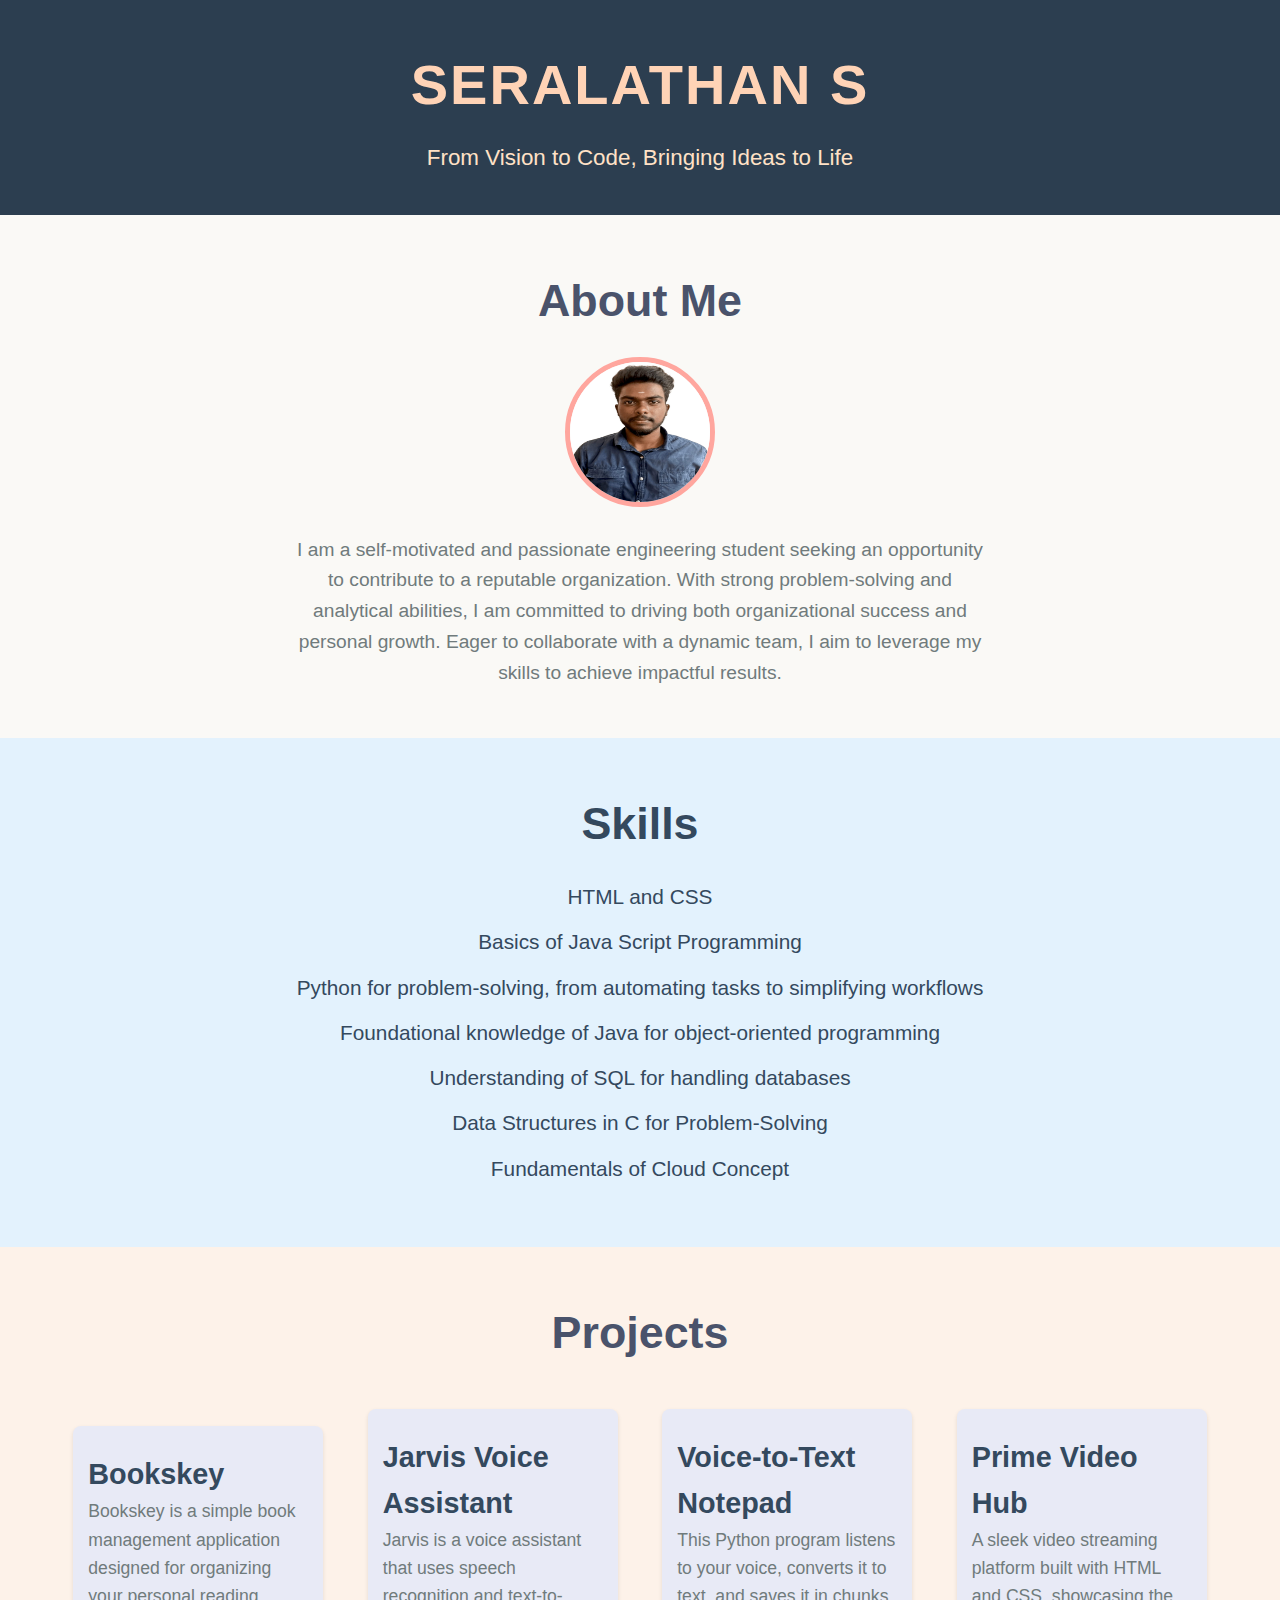
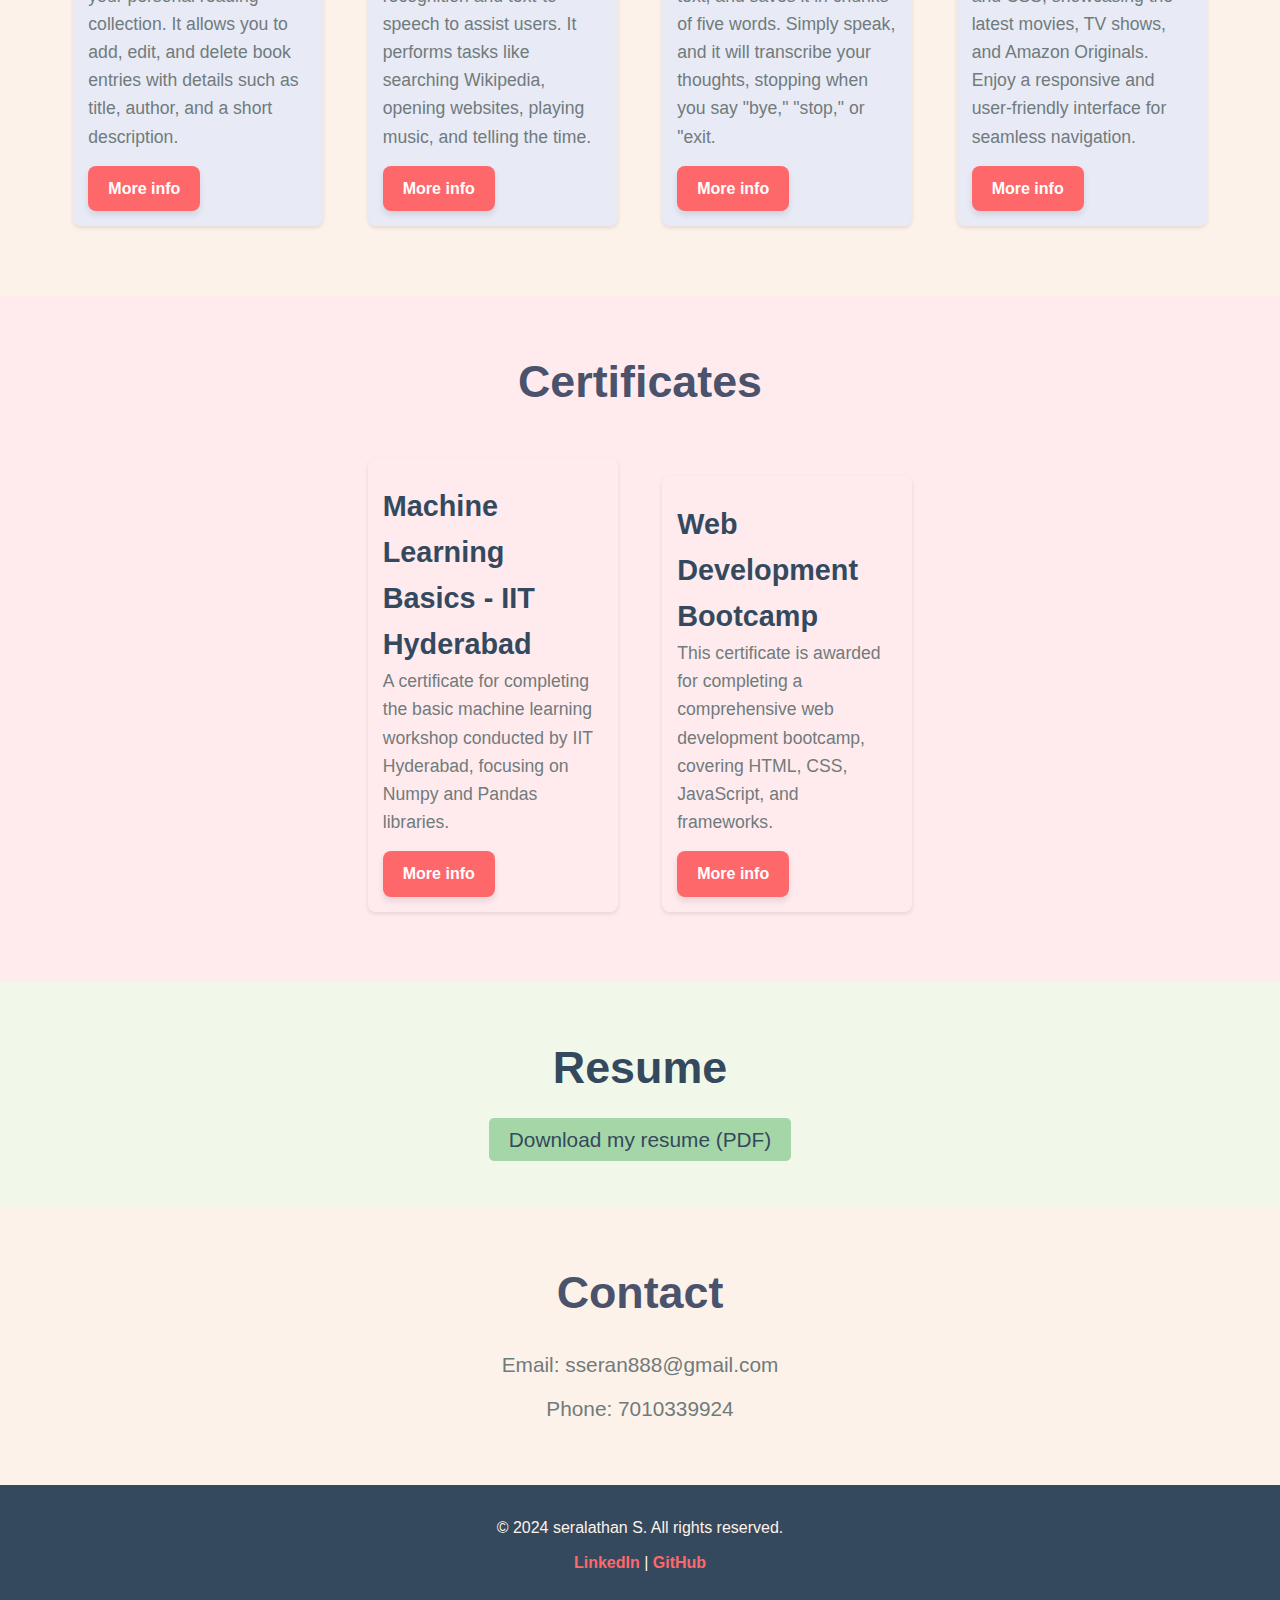
==== index.html @ a7fccd95 "Add files via upload" ====
<!DOCTYPE html>
<html lang="en">
<head>
    <meta charset="UTF-8">
    <meta name="viewport" content="width=device-width, initial-scale=1.0">
    <title>Seran-Portfolio</title>
    <link rel="stylesheet" href="style.css">
</head>
<body>

    <!-- Header Section -->
    <header>
        <div class="header-content">
            <h1>SERALATHAN S</h1>
            <p>From Vision to Code, Bringing Ideas to Life</p>
        </div>
    </header>

    <!-- About Section -->
    <section id="about">
        <h2>About Me</h2>
        <img src="WhatsApp Image 2024-11-14 at 06.11.02_e18137ea.jpg" alt="Your Photo" class="about-img">
        <p>I am a self-motivated and passionate engineering student seeking an opportunity to contribute to a reputable organization. With strong problem-solving and analytical abilities, I am committed to driving both organizational success and personal growth. Eager to collaborate with a dynamic team, I aim to leverage my skills to achieve impactful results.</p>
    </section>

    <!-- Skills Section -->
    <section id="skills">
        <h2>Skills</h2>
        <ul>
            <li>HTML and CSS </li>
            <li>Basics of Java Script Programming</li>
            <li>Python for problem-solving, from automating tasks to simplifying workflows</li>
            <li>Foundational knowledge of Java for object-oriented programming</li>
            <li>Understanding of SQL for handling databases</li>
            <li>Data Structures in C for Problem-Solving</li>
            <li>Fundamentals of Cloud Concept</li>
        </ul>
    </section>

    <!-- Projects Section -->
    <section id="projects">
        <h2>Projects</h2>
        <div class="project">
            <h3>Bookskey</h3>
            <p>Bookskey is a simple book management application designed for organizing your personal reading collection. It allows you to add, edit, and delete book entries with details such as title, author, and a short description.</p>
            <a href="https://shaveenananth.github.io/bookskey/"> More info</a>
        </div>
        <div class="project">
            <h3>Jarvis Voice Assistant</h3>
            <p>Jarvis is a voice assistant that uses speech recognition and text-to-speech to assist users. It performs tasks like searching Wikipedia, opening websites, playing music, and telling the time.</p>
            <a href="https://github.com/shaveenananth/jarvis-app.git"> More info</a>
        </div>
        <div class="project">
            <h3>Voice-to-Text Notepad</h3>
            <p>This Python program listens to your voice, converts it to text, and saves it in chunks of five words. Simply speak, and it will transcribe your thoughts, stopping when you say "bye," "stop," or "exit.</p>
            <a href="https://github.com/shaveenananth/Voice-to-Text-Notepad.git"> More info</a>
        </div>
        <div class="project">
            <h3>Prime Video Hub</h3>
            <p>A sleek video streaming platform built with HTML and CSS, showcasing the latest movies, TV shows, and Amazon Originals. Enjoy a responsive and user-friendly interface for seamless navigation.</p>
            <a href="https://shaveenananth.github.io/landing-page/"> More info</a>
        </div>
    </section>
    <!-- Certificate Section -->
    <section id="certificate">
        <h2>Certificates</h2>
        <div class="certificate">
            <h3>Machine Learning Basics - IIT Hyderabad</h3>
            <p>A certificate for completing the basic machine learning workshop conducted by IIT Hyderabad, focusing on Numpy and Pandas libraries.</p>
            <a href="#">More info</a>
        </div>
        <div class="certificate">
            <h3>Web Development Bootcamp</h3>
            <p>This certificate is awarded for completing a comprehensive web development bootcamp, covering HTML, CSS, JavaScript, and frameworks.</p>
            <a href="#">More info</a>
        </div>
    </section>


    <!-- Resume Section -->
    <section id="resume">
        <h2>Resume</h2>
        <p><a href="SERALATHAN.S (Resume).pdf" download>Download my resume (PDF)</a></p>
    </section>

    <!-- Contact Section -->
    <section id="contact">
        <h2>Contact</h2>
        <p>Email: sseran888@gmail.com</p>
        <p>Phone: 7010339924</p>
    </section>

    <!-- Footer Section -->
    <footer>
        <p>&copy; 2024 seralathan S. All rights reserved.</p>
        <p><a href="https://www.linkedin.com/in/shaveen-ananth-58242624a">LinkedIn</a> | <a href="https://github.com/seralathans">GitHub</a></p>
    </footer>

</body>
</html>
---- style.css ----
* {
    margin: 0;
    padding: 0;
    box-sizing: border-box;
}

body {
    font-family: 'Arial', sans-serif;
    line-height: 1.6;
    background-color: #FAF9F6;
    color: #333;
    margin: 0;
}

/* Header */
header {
    background-color: #34495E;
    color: #FDF2E9;
    padding: 40px 0;
    text-align: center;
    box-shadow: 0 4px 6px rgba(0, 0, 0, 0.1);
    transition: background-color 0.3s ease;
}

header:hover {
    background-color: #2C3E50; /* Darker slate blue on hover */
}

header h1 {
    font-size: 3.5rem;
    margin-bottom: 10px;
    letter-spacing: 2px;
    color: #FFD3B6;
    transition: color 0.3s ease;
}

header h1:hover {
    color: #FFA69E; /* Change color on hover */
}

header p {
    font-size: 1.4rem;
    font-weight: 300;
    color: #FFE1C6;
    transition: color 0.3s ease;
}

header p:hover {
    color: #FFD3B6;
}

/* About Section */
#about {
    background-color: #FAF9F6;
    padding: 50px 0;
    text-align: center;
}

#about h2 {
    font-size: 2.8rem;
    margin-bottom: 20px;
    color: #4A536B;
    transition: color 0.3s ease;
}

#about h2:hover {
    color: #FF686B;
}

#about .about-img {
    width: 150px;
    height: 150px;
    border-radius: 50%;
    margin-bottom: 20px;
    border: 5px solid #FFA69E;
    transition: transform 0.3s ease, border-color 0.3s ease;
}

#about .about-img:hover {
    transform: scale(1.1); /* Rotate slightly on hover */
    border-color: #FF686B;
}

#about p {
    font-size: 1.2rem;
    color: #707B7C;
    max-width: 700px;
    margin: 0 auto;
    transition: color 0.3s ease;
}

#about p:hover {
    color: #4A536B;
}

/* Skills Section */
#skills {
    background-color: #E3F2FD;
    padding: 50px 0;
    text-align: center;
}

#skills h2 {
    font-size: 2.8rem;
    margin-bottom: 20px;
    color: #34495E;
}

#skills ul {
    list-style-type: none;
    font-size: 1.3rem;
    max-width: 800px;
    margin: 0 auto;
}

#skills li {
    margin-bottom: 12px;
    color: #34495E;
    transition: color 0.3s ease, transform 0.3s ease;
}

#skills li:hover {
    color: #FF686B;
    transform: scale(1.05); /* Slightly enlarge each skill on hover */
}

/* Projects Section */
#projects {
    background-color: #FDF2E9;
    padding: 50px 0;
    text-align: center;
}

#projects h2 {
    font-size: 2.8rem;
    margin-bottom: 20px;
    color: #4A536B;
}

.project {
    display: inline-block;
    margin: 20px;
    text-align: left;
    width: 250px;
    background-color: #E8EAF6;
    padding: 15px;
    border-radius: 8px;
    box-shadow: 0 2px 4px rgba(0, 0, 0, 0.1);
    transition: box-shadow 0.3s ease, background-color 0.3s ease, transform 0.3s ease;
}

.project:hover {
    box-shadow: 0 6px 12px rgba(0, 0, 0, 0.2);
    background-color: #C5CAE9;
    transform: translateY(-10px); /* Lift project card on hover */
}

.project img {
    width: 100%;
    border-radius: 5px;
    transition: transform 0.3s ease;
}

.project img:hover {
    transform: scale(1.1); /* Slight zoom effect */
}

.project h3 {
    font-size: 1.8rem;
    margin-top: 10px;
    color: #34495E;
    transition: color 0.3s ease;
}

.project h3:hover {
    color: #FF686B;
}

.project p {
    font-size: 1.1rem;
    color: #707B7C;
}
/* Project Button Styling */
.project a {
    display: inline-block;
    font-size: 1rem;
    font-weight: bold;
    color: #FFFFFF;
    background-color: #FF686B; /* Vibrant color */
    padding: 10px 20px;
    margin-top: 15px;
    border-radius: 8px;
    text-align: center;
    text-decoration: none;
    transition: background-color 0.3s ease, transform 0.3s ease, box-shadow 0.3s ease;
    box-shadow: 0 4px 6px rgba(0, 0, 0, 0.1); /* Soft shadow effect */
}

/* Hover Effect for Project Button */
.project a:hover {
    background-color: #f53033; /* Slightly darker shade for hover */
    transform: translateY(-3px); /* Lift button slightly */
    box-shadow: 0 6px 12px rgba(0, 0, 0, 0.2); /* Enhanced shadow on hover */
}
/* Certificate Section */
#certificate {
    background-color: #FFEBEE; /* Light red shade for Certificate section */
    padding: 50px 0;
    text-align: center;
}

#certificate h2 {
    font-size: 2.8rem;
    margin-bottom: 20px;
    color: #4A536B;
}

.certificate {
    display: inline-block;
    margin: 20px;
    text-align: left;
    width: 250px;
    background-color: #FFEBEE; /* Light red background */
    padding: 15px;
    border-radius: 8px;
    box-shadow: 0 2px 4px rgba(0, 0, 0, 0.1);
    transition: box-shadow 0.3s ease, background-color 0.3s ease, transform 0.3s ease;
}

.certificate:hover {
    box-shadow: 0 6px 12px rgba(0, 0, 0, 0.2);
    background-color: #F8BBD0; /* Lighter pink on hover */
    transform: translateY(-10px); /* Lift certificate card on hover */
}

.certificate img {
    width: 100%;
    border-radius: 5px;
    transition: transform 0.3s ease;
}

.certificate img:hover {
    transform: scale(1.1); /* Slight zoom effect */
}

.certificate h3 {
    font-size: 1.8rem;
    margin-top: 10px;
    color: #34495E;
    transition: color 0.3s ease;
}

.certificate h3:hover {
    color: #FF686B; /* Change color on hover */
}

.certificate p {
    font-size: 1.1rem;
    color: #707B7C;
}

/* Certificate Button Styling */
.certificate a {
    display: inline-block;
    font-size: 1rem;
    font-weight: bold;
    color: #FFFFFF;
    background-color: #FF686B; /* Vibrant color */
    padding: 10px 20px;
    margin-top: 15px;
    border-radius: 8px;
    text-align: center;
    text-decoration: none;
    transition: background-color 0.3s ease, transform 0.3s ease, box-shadow 0.3s ease;
    box-shadow: 0 4px 6px rgba(0, 0, 0, 0.1); /* Soft shadow effect */
}

/* Hover Effect for Certificate Button */
.certificate a:hover {
    background-color: #f53033; /* Slightly darker shade for hover */
    transform: translateY(-3px); /* Lift button slightly */
    box-shadow: 0 6px 12px rgba(0, 0, 0, 0.2); /* Enhanced shadow on hover */
}




/* Resume Section */
#resume {
    background-color: #F1F8E9;
    padding: 50px 0;
    text-align: center;
}

#resume h2 {
    font-size: 2.8rem;
    margin-bottom: 20px;
    color: #34495E;
}

#resume a {
    font-size: 1.3rem;
    color: #34495E;
    text-decoration: none;
    background-color: #A5D6A7;
    padding: 10px 20px;
    border-radius: 5px;
    transition: background-color 0.3s ease, color 0.3s ease, transform 0.3s ease;
}

#resume a:hover {
    background-color: #81C784;
    color: #FDF2E9;
    transform: scale(1.05); /* Slight grow effect */
    text-decoration: underline;
}

/* Contact Section */
#contact {
    background-color: #FDF2E9;
    padding: 50px 0;
    text-align: center;
}

#contact h2 {
    font-size: 2.8rem;
    margin-bottom: 20px;
    color: #4A536B;
    transition: color 0.3s ease;
}

#contact h2:hover {
    color: #FF686B;
}

#contact p {
    font-size: 1.3rem;
    color: #707B7C;
    margin-bottom: 10px;
    transition: color 0.3s ease;
}

#contact p:hover {
    color: #34495E;
}

/* Footer Section */
footer {
    background-color: #34495E;
    color: #FDF2E9;
    padding: 20px;
    text-align: center;
}

footer p {
    margin: 10px 0;
    transition: color 0.3s ease;
}

footer p:hover {
    color: #FF686B;
}

footer a {
    color: #FF686B;
    text-decoration: none;
    font-weight: bold;
    transition: color 0.3s ease;
}

footer a:hover {
    color: #FFA69E;
    text-decoration: underline;
}
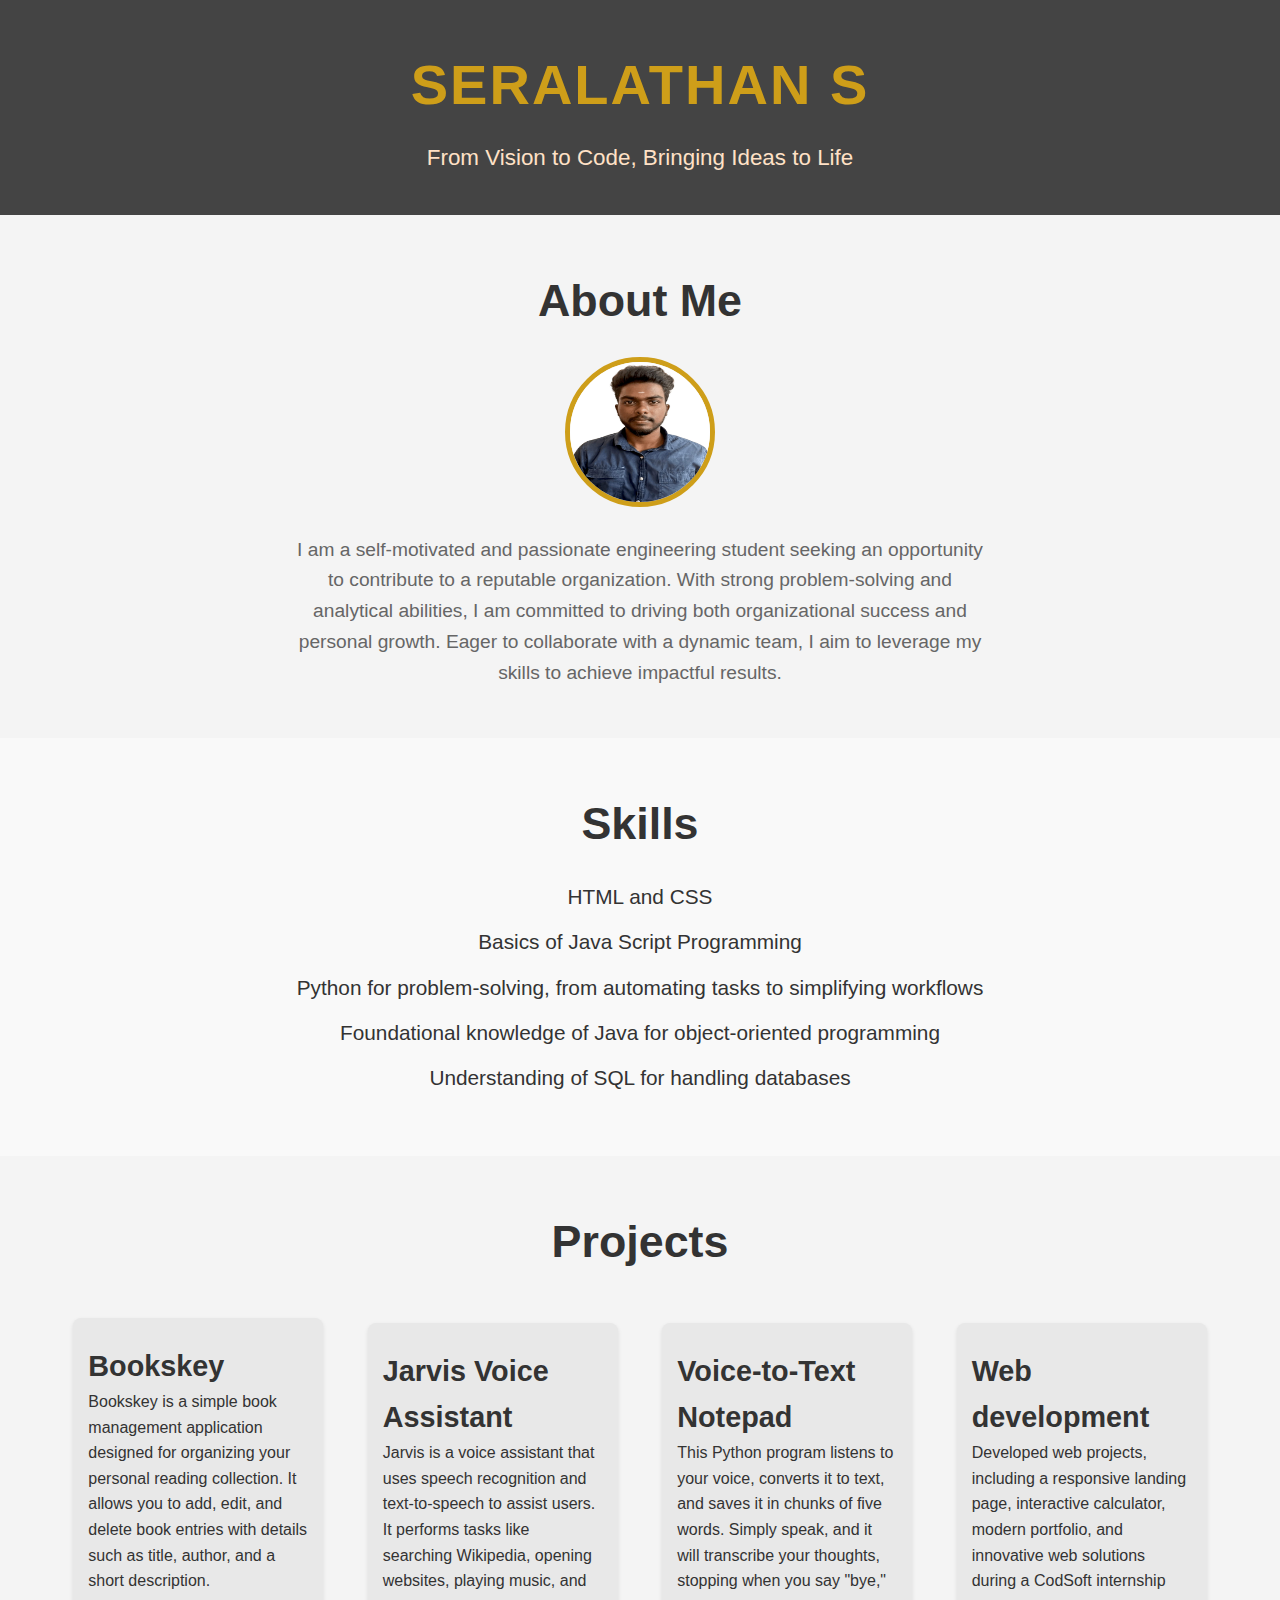
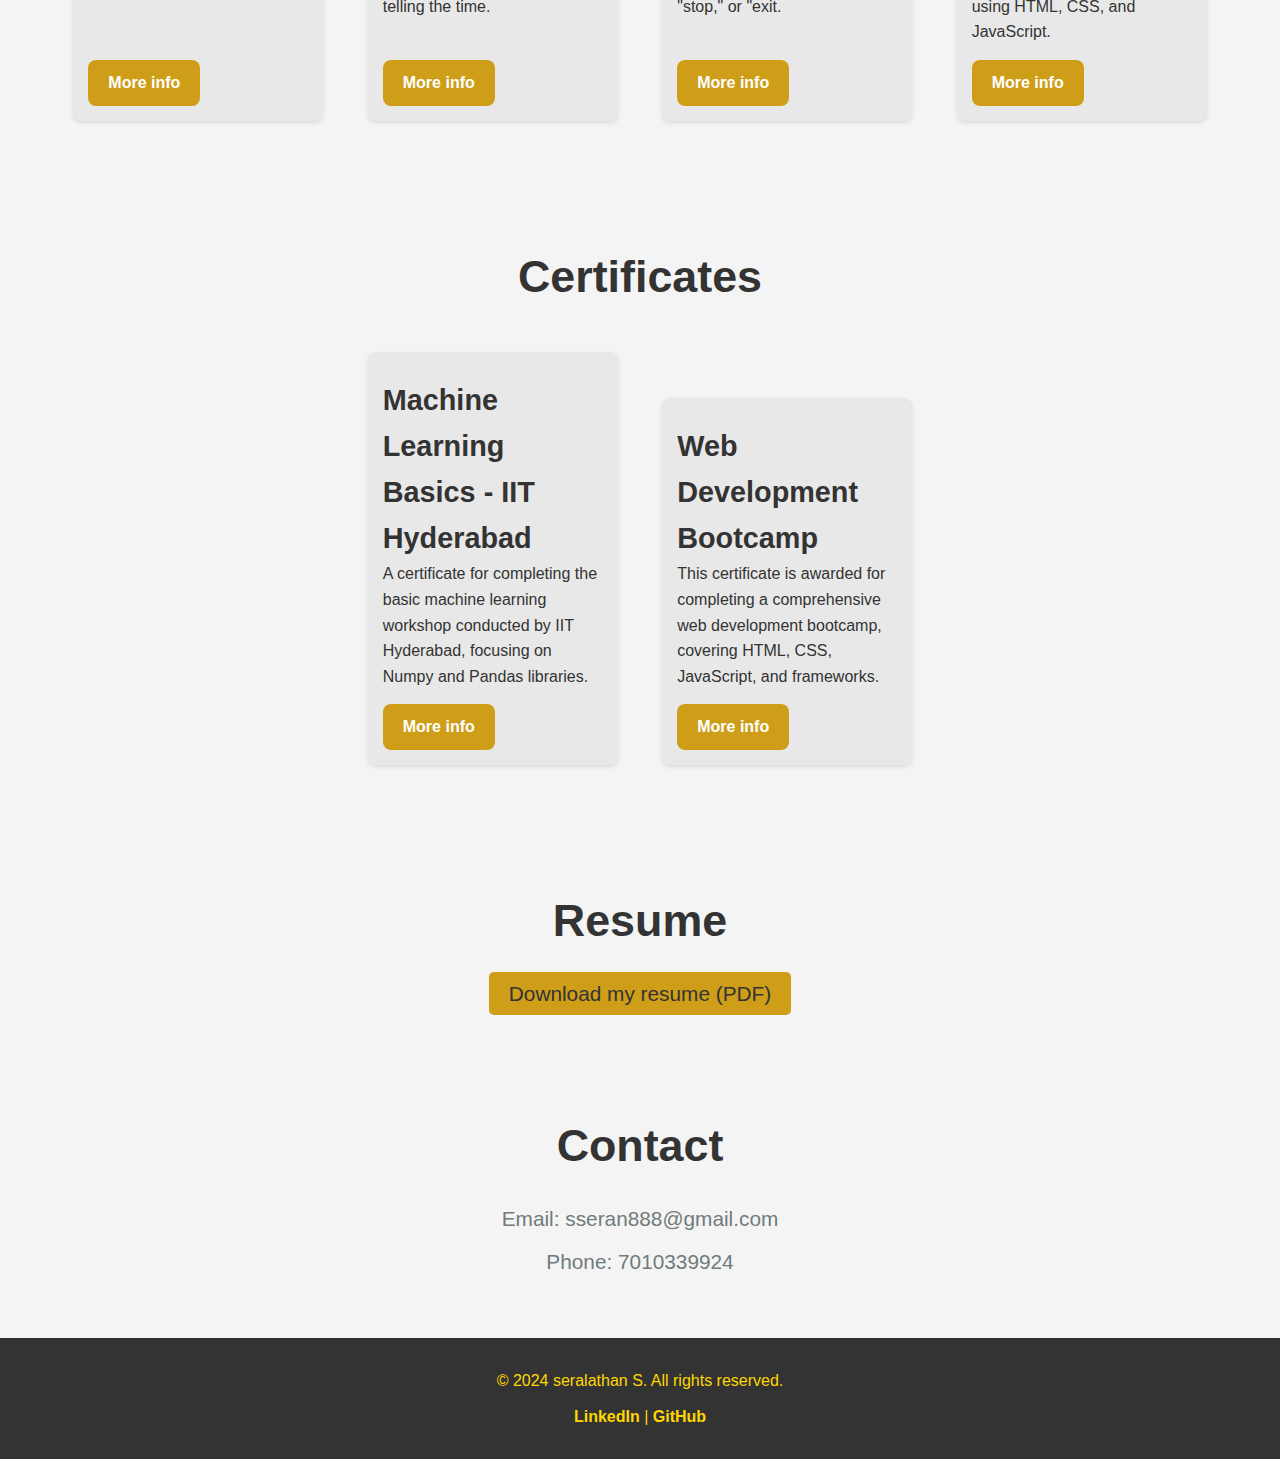
==== commit 6f9f7bb9: "Add files via upload" ====
--- a/index.html
+++ b/index.html
@@ -32,8 +32,7 @@
             <li>Python for problem-solving, from automating tasks to simplifying workflows</li>
             <li>Foundational knowledge of Java for object-oriented programming</li>
             <li>Understanding of SQL for handling databases</li>
-            <li>Data Structures in C for Problem-Solving</li>
-            <li>Fundamentals of Cloud Concept</li>
+           
         </ul>
     </section>
 
@@ -43,22 +42,26 @@
         <div class="project">
             <h3>Bookskey</h3>
             <p>Bookskey is a simple book management application designed for organizing your personal reading collection. It allows you to add, edit, and delete book entries with details such as title, author, and a short description.</p>
-            <a href="https://shaveenananth.github.io/bookskey/"> More info</a>
+            <br>
+            <br>
+            <a href="event1.html"> More info</a>
         </div>
         <div class="project">
             <h3>Jarvis Voice Assistant</h3>
             <p>Jarvis is a voice assistant that uses speech recognition and text-to-speech to assist users. It performs tasks like searching Wikipedia, opening websites, playing music, and telling the time.</p>
-            <a href="https://github.com/shaveenananth/jarvis-app.git"> More info</a>
+            <br>
+            <a href="event2.html"> More info</a>
         </div>
         <div class="project">
             <h3>Voice-to-Text Notepad</h3>
             <p>This Python program listens to your voice, converts it to text, and saves it in chunks of five words. Simply speak, and it will transcribe your thoughts, stopping when you say "bye," "stop," or "exit.</p>
-            <a href="https://github.com/shaveenananth/Voice-to-Text-Notepad.git"> More info</a>
+            <br>
+            <a href="event3.html"> More info</a>
         </div>
         <div class="project">
-            <h3>Prime Video Hub</h3>
-            <p>A sleek video streaming platform built with HTML and CSS, showcasing the latest movies, TV shows, and Amazon Originals. Enjoy a responsive and user-friendly interface for seamless navigation.</p>
-            <a href="https://shaveenananth.github.io/landing-page/"> More info</a>
+            <h3>Web development</h3>
+            <p>Developed web projects, including a responsive landing page, interactive calculator, modern portfolio, and innovative web solutions during a CodSoft internship using HTML, CSS, and JavaScript.</p>
+            <a href="event4.html"> More info</a>
         </div>
     </section>
     <!-- Certificate Section -->
@@ -80,7 +83,7 @@
     <!-- Resume Section -->
     <section id="resume">
         <h2>Resume</h2>
-        <p><a href="SERALATHAN.S (Resume).pdf" download>Download my resume (PDF)</a></p>
+        <p><a href="SERALATHAN.S(RESUME)-1.pdf" download>Download my resume (PDF)</a></p>
     </section>
 
     <!-- Contact Section -->
@@ -93,7 +96,7 @@
     <!-- Footer Section -->
     <footer>
         <p>&copy; 2024 seralathan S. All rights reserved.</p>
-        <p><a href="https://www.linkedin.com/in/shaveen-ananth-58242624a">LinkedIn</a> | <a href="https://github.com/seralathans">GitHub</a></p>
+        <p><a href="https://www.linkedin.com/in/seralathan-s-482680284">LinkedIn</a> | <a href="https://github.com/seralathans">GitHub</a></p>
     </footer>
 
 </body>
--- a/style.css
+++ b/style.css
@@ -7,15 +7,15 @@
 body {
     font-family: 'Arial', sans-serif;
     line-height: 1.6;
-    background-color: #FAF9F6;
+    background-color: #F4F4F4; /* Light grey background */
     color: #333;
     margin: 0;
 }
 
 /* Header */
 header {
-    background-color: #34495E;
-    color: #FDF2E9;
+    background-color: #333; /* Dark grey */
+    color: #ce9e19; /* Yellow */
     padding: 40px 0;
     text-align: center;
     box-shadow: 0 4px 6px rgba(0, 0, 0, 0.1);
@@ -23,19 +23,19 @@
 }
 
 header:hover {
-    background-color: #2C3E50; /* Darker slate blue on hover */
+    background-color: #444; /* Darker grey on hover */
 }
 
 header h1 {
     font-size: 3.5rem;
     margin-bottom: 10px;
     letter-spacing: 2px;
-    color: #FFD3B6;
+    color: #ce9e19;
     transition: color 0.3s ease;
 }
 
 header h1:hover {
-    color: #FFA69E; /* Change color on hover */
+    color: #FFA500; /* Orange-yellow on hover */
 }
 
 header p {
@@ -46,12 +46,12 @@
 }
 
 header p:hover {
-    color: #FFD3B6;
+    color: #ce9e19;
 }
 
 /* About Section */
 #about {
-    background-color: #FAF9F6;
+    background-color: #F4F4F4; /* Light grey */
     padding: 50px 0;
     text-align: center;
 }
@@ -59,12 +59,12 @@
 #about h2 {
     font-size: 2.8rem;
     margin-bottom: 20px;
-    color: #4A536B;
+    color: #333;
     transition: color 0.3s ease;
 }
 
 #about h2:hover {
-    color: #FF686B;
+    color: #ce9e19; /* Yellow */
 }
 
 #about .about-img {
@@ -72,30 +72,30 @@
     height: 150px;
     border-radius: 50%;
     margin-bottom: 20px;
-    border: 5px solid #FFA69E;
+    border: 5px solid #ce9e19;
     transition: transform 0.3s ease, border-color 0.3s ease;
 }
 
 #about .about-img:hover {
-    transform: scale(1.1); /* Rotate slightly on hover */
-    border-color: #FF686B;
+    transform: scale(1.1); 
+    border-color: #ce9e19;
 }
 
 #about p {
     font-size: 1.2rem;
-    color: #707B7C;
+    color: #666; /* Darker grey */
     max-width: 700px;
     margin: 0 auto;
     transition: color 0.3s ease;
 }
 
 #about p:hover {
-    color: #4A536B;
+    color: #333;
 }
 
 /* Skills Section */
 #skills {
-    background-color: #E3F2FD;
+    background-color: #F9F9F9; /* Slightly darker grey */
     padding: 50px 0;
     text-align: center;
 }
@@ -103,7 +103,7 @@
 #skills h2 {
     font-size: 2.8rem;
     margin-bottom: 20px;
-    color: #34495E;
+    color: #333;
 }
 
 #skills ul {
@@ -115,18 +115,18 @@
 
 #skills li {
     margin-bottom: 12px;
-    color: #34495E;
+    color: #333;
     transition: color 0.3s ease, transform 0.3s ease;
 }
 
 #skills li:hover {
-    color: #FF686B;
-    transform: scale(1.05); /* Slightly enlarge each skill on hover */
+    color: #ce9e19;
+    transform: scale(1.05); 
 }
 
 /* Projects Section */
 #projects {
-    background-color: #FDF2E9;
+    background-color: #F4F4F4; /* Light grey */
     padding: 50px 0;
     text-align: center;
 }
@@ -134,7 +134,7 @@
 #projects h2 {
     font-size: 2.8rem;
     margin-bottom: 20px;
-    color: #4A536B;
+    color: #333;
 }
 
 .project {
@@ -142,7 +142,7 @@
     margin: 20px;
     text-align: left;
     width: 250px;
-    background-color: #E8EAF6;
+    background-color: #E8E8E8; /* Slight grey */
     padding: 15px;
     border-radius: 8px;
     box-shadow: 0 2px 4px rgba(0, 0, 0, 0.1);
@@ -151,60 +151,44 @@
 
 .project:hover {
     box-shadow: 0 6px 12px rgba(0, 0, 0, 0.2);
-    background-color: #C5CAE9;
-    transform: translateY(-10px); /* Lift project card on hover */
-}
-
-.project img {
-    width: 100%;
-    border-radius: 5px;
-    transition: transform 0.3s ease;
-}
-
-.project img:hover {
-    transform: scale(1.1); /* Slight zoom effect */
+    background-color: #D3D3D3; /* Lighter grey */
+    transform: translateY(-10px);
 }
 
 .project h3 {
     font-size: 1.8rem;
     margin-top: 10px;
-    color: #34495E;
+    color: #333;
     transition: color 0.3s ease;
 }
 
 .project h3:hover {
-    color: #FF686B;
-}
-
-.project p {
-    font-size: 1.1rem;
-    color: #707B7C;
-}
-/* Project Button Styling */
+    color: #ce9e19; /* Yellow */
+}
+
 .project a {
     display: inline-block;
     font-size: 1rem;
     font-weight: bold;
     color: #FFFFFF;
-    background-color: #FF686B; /* Vibrant color */
+    background-color: #ce9e19; /* Yellow */
     padding: 10px 20px;
     margin-top: 15px;
     border-radius: 8px;
     text-align: center;
     text-decoration: none;
     transition: background-color 0.3s ease, transform 0.3s ease, box-shadow 0.3s ease;
-    box-shadow: 0 4px 6px rgba(0, 0, 0, 0.1); /* Soft shadow effect */
-}
-
-/* Hover Effect for Project Button */
+}
+
 .project a:hover {
-    background-color: #f53033; /* Slightly darker shade for hover */
-    transform: translateY(-3px); /* Lift button slightly */
-    box-shadow: 0 6px 12px rgba(0, 0, 0, 0.2); /* Enhanced shadow on hover */
-}
+    background-color: #FFA500; /* Darker yellow */
+    transform: translateY(-3px);
+    box-shadow: 0 6px 12px rgba(0, 0, 0, 0.2);
+}
+
 /* Certificate Section */
 #certificate {
-    background-color: #FFEBEE; /* Light red shade for Certificate section */
+    background-color: #F4F4F4; /* Light grey */
     padding: 50px 0;
     text-align: center;
 }
@@ -212,7 +196,7 @@
 #certificate h2 {
     font-size: 2.8rem;
     margin-bottom: 20px;
-    color: #4A536B;
+    color: #333;
 }
 
 .certificate {
@@ -220,7 +204,7 @@
     margin: 20px;
     text-align: left;
     width: 250px;
-    background-color: #FFEBEE; /* Light red background */
+    background-color: #E8E8E8; /* Grey */
     padding: 15px;
     border-radius: 8px;
     box-shadow: 0 2px 4px rgba(0, 0, 0, 0.1);
@@ -229,65 +213,44 @@
 
 .certificate:hover {
     box-shadow: 0 6px 12px rgba(0, 0, 0, 0.2);
-    background-color: #F8BBD0; /* Lighter pink on hover */
-    transform: translateY(-10px); /* Lift certificate card on hover */
-}
-
-.certificate img {
-    width: 100%;
-    border-radius: 5px;
-    transition: transform 0.3s ease;
-}
-
-.certificate img:hover {
-    transform: scale(1.1); /* Slight zoom effect */
+    background-color: #D3D3D3;
+    transform: translateY(-10px);
 }
 
 .certificate h3 {
     font-size: 1.8rem;
     margin-top: 10px;
-    color: #34495E;
+    color: #333;
     transition: color 0.3s ease;
 }
 
 .certificate h3:hover {
-    color: #FF686B; /* Change color on hover */
-}
-
-.certificate p {
-    font-size: 1.1rem;
-    color: #707B7C;
-}
-
-/* Certificate Button Styling */
+    color: #FFD700; /* Yellow */
+}
+
 .certificate a {
     display: inline-block;
     font-size: 1rem;
     font-weight: bold;
     color: #FFFFFF;
-    background-color: #FF686B; /* Vibrant color */
+    background-color: #ce9e19;
     padding: 10px 20px;
     margin-top: 15px;
     border-radius: 8px;
     text-align: center;
     text-decoration: none;
     transition: background-color 0.3s ease, transform 0.3s ease, box-shadow 0.3s ease;
-    box-shadow: 0 4px 6px rgba(0, 0, 0, 0.1); /* Soft shadow effect */
-}
-
-/* Hover Effect for Certificate Button */
+}
+
 .certificate a:hover {
-    background-color: #f53033; /* Slightly darker shade for hover */
-    transform: translateY(-3px); /* Lift button slightly */
-    box-shadow: 0 6px 12px rgba(0, 0, 0, 0.2); /* Enhanced shadow on hover */
-}
-
-
-
+    background-color: #FFA500;
+    transform: translateY(-3px);
+    box-shadow: 0 6px 12px rgba(0, 0, 0, 0.2);
+}
 
 /* Resume Section */
 #resume {
-    background-color: #F1F8E9;
+    background-color: #F4F4F4; /* Light grey */
     padding: 50px 0;
     text-align: center;
 }
@@ -295,29 +258,29 @@
 #resume h2 {
     font-size: 2.8rem;
     margin-bottom: 20px;
-    color: #34495E;
+    color: #333;
 }
 
 #resume a {
     font-size: 1.3rem;
-    color: #34495E;
+    color: #333;
     text-decoration: none;
-    background-color: #A5D6A7;
+    background-color:#ce9e19;
     padding: 10px 20px;
     border-radius: 5px;
     transition: background-color 0.3s ease, color 0.3s ease, transform 0.3s ease;
 }
 
 #resume a:hover {
-    background-color: #81C784;
+    background-color: #FFA500;
     color: #FDF2E9;
-    transform: scale(1.05); /* Slight grow effect */
+    transform: scale(1.05);
     text-decoration: underline;
 }
 
 /* Contact Section */
 #contact {
-    background-color: #FDF2E9;
+    background-color: #F4F4F4; /* Light grey */
     padding: 50px 0;
     text-align: center;
 }
@@ -325,12 +288,7 @@
 #contact h2 {
     font-size: 2.8rem;
     margin-bottom: 20px;
-    color: #4A536B;
-    transition: color 0.3s ease;
-}
-
-#contact h2:hover {
-    color: #FF686B;
+    color: #333;
 }
 
 #contact p {
@@ -341,13 +299,13 @@
 }
 
 #contact p:hover {
-    color: #34495E;
+    color: #FFD700; /* Yellow */
 }
 
 /* Footer Section */
 footer {
-    background-color: #34495E;
-    color: #FDF2E9;
+    background-color: #333;
+    color: #FFD700;
     padding: 20px;
     text-align: center;
 }
@@ -358,17 +316,17 @@
 }
 
 footer p:hover {
-    color: #FF686B;
+    color: #FFA500; /* Yellow-orange */
 }
 
 footer a {
-    color: #FF686B;
+    color: #FFD700;
     text-decoration: none;
     font-weight: bold;
     transition: color 0.3s ease;
 }
 
 footer a:hover {
-    color: #FFA69E;
+    color: #FFA500;
     text-decoration: underline;
 }
